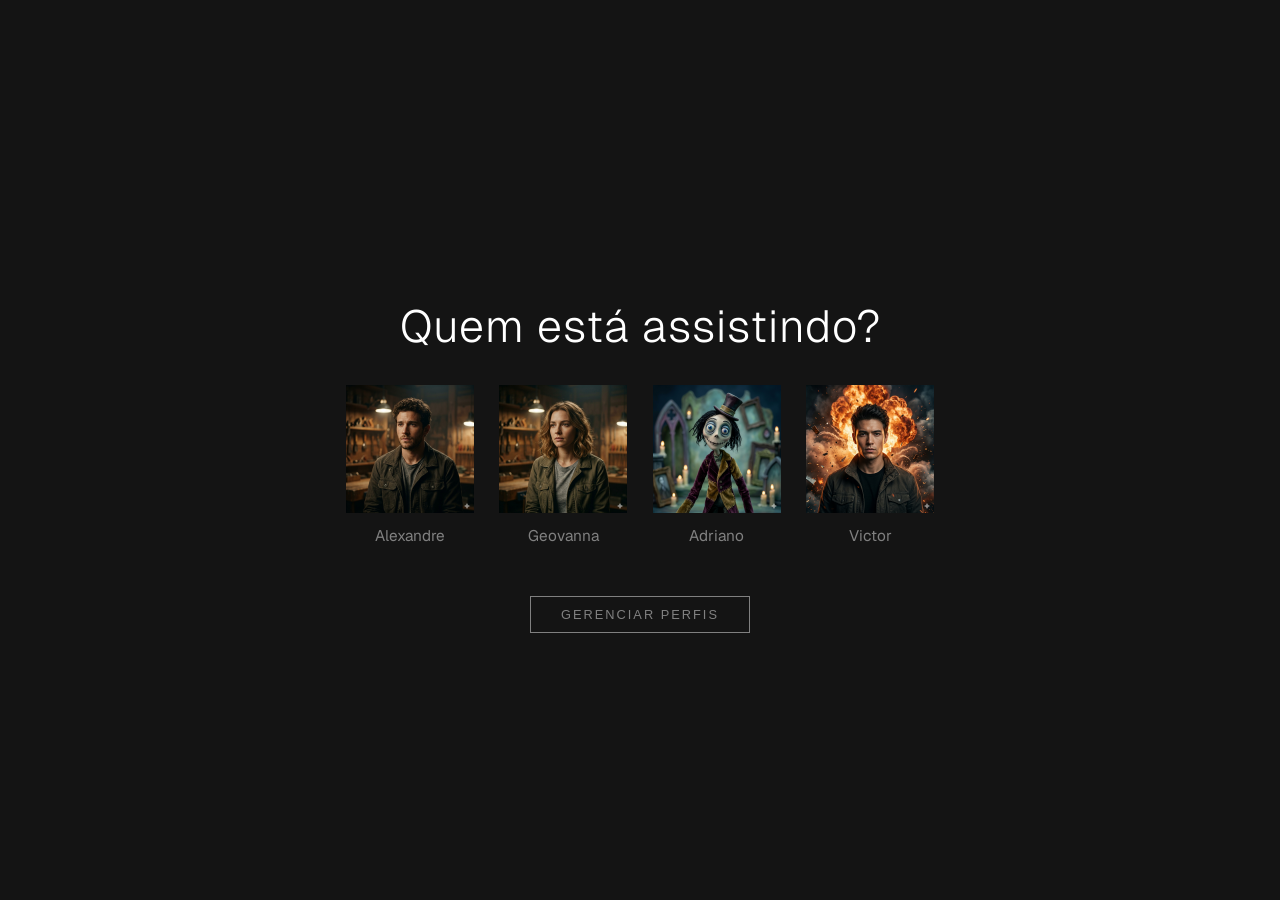
==== index.html @ 076a5b15 "Add files via upload" ====
<!doctype html>
<html lang="pt-BR">

<head>
    <meta charset="utf-8">
    <meta name="viewport" content="width=device-width,initial-scale=1">
    <title>Netflix</title>
    <link href="https://fonts.googleapis.com/css2?family=Geist:wght@100..900&display=swap" rel="stylesheet">
    <link rel="stylesheet" href="style.css">
</head>

<body>
    <main class="conteudo-principal">
        <h1>Quem está assistindo?</h1>
        <ul class="lista-perfis">
            <!-- perfil 1 -->
            <li class="item-perfil">
                <a href="catalogo/catalogo.html" class="perfil">
                    <figure class="avatar-container">
                        <span class="imagem-perfil tema-cris" aria-hidden="true">
                            <span class="icone-avatar">
                                <img src="assets/Perfil1.jpeg" alt="Perfil de Alexandre" width="128" height="128">
                            </span>
                        </span>
                        <figcaption class="nome-perfil">Alexandre</figcaption>
                    </figure>
                </a>
            </li>

            <!-- perfil 2 -->
            <li class="item-perfil">
                <a href="catalogo/catalogo.html" class="perfil">
                    <figure class="avatar-container">
                        <span class="imagem-perfil tema-cris" aria-hidden="true">
                            <span class="icone-avatar">
                                <img src="assets/Perfil2.png" alt="Perfil de Geo" width="128" height="128">
                            </span>
                        </span>
                        <figcaption class="nome-perfil">Geovanna</figcaption>
                    </figure>
                </a>
            </li>

            <!-- perfil 3 -->
            <li class="item-perfil">
                <a href="catalogo/catalogo.html" class="perfil">
                    <figure class="avatar-container">
                        <span class="imagem-perfil tema-cris" aria-hidden="true">
                            <span class="icone-avatar">
                                <img src="assets/Perfil3.png" alt="Perfil de Adriano" width="128" height="128">
                            </span>
                        </span>
                        <figcaption class="nome-perfil">Adriano</figcaption>
                    </figure>
                </a>
            </li>

            <!-- perfil 4 -->
            <li class="item-perfil">
                <a href="#" class="perfil">
                    <figure class="avatar-container">
                        <span class="imagem-perfil tema-cris" aria-hidden="true">
                            <span class="icone-avatar">
                                <img src="assets/Perfil4.png" alt="Perfil de Victor" width="128" height="128">
                            </span>
                        </span>
                        <figcaption class="nome-perfil">Victor</figcaption>
                    </figure>
                </a>
            </li>
        </ul>


        <section class="gerenciar">
            <button type="button" class="botao-gerenciar">Gerenciar perfis</button>
        </section>

    </main>

    <script src="js/index.js"></script>
</body>

</html>
---- style.css ----
body {
    background-color: #141414;
    color: #fff;
    margin: 0;
    display: flex;
    align-items: center;
    justify-content: center;
    height: 100vh;
    font-family: 'Geist', sans-serif;
}

.conteudo-principal {
    text-align: center;
    width: 100%;
    max-width: 1200px;
    padding: 20px;
}

h1 {
    font-size: 3.5vw;
    font-weight: 300;
    margin-bottom: 30px;
    letter-spacing: 1px;
}

.lista-perfis {
    display: flex;
    justify-content: center;
    flex-wrap: wrap;
    gap: 2vw;
    margin-bottom: 50px;
    list-style: none;
    padding: 0;
}

.item-perfil {
    width: 10vw;
    min-width: 120px;
    max-width: 200px;
}

.perfil {
    display: flex;
    flex-direction: column;
    align-items: center;
    text-decoration: none;
    color: inherit;
}

/* ---------- AVATAR ---------- */

.avatar-container {
    margin: 0;
    width: 100%;
    display: flex;
    flex-direction: column;
    align-items: center;
}

.icone-avatar {
    width: 100%;
    height: 100%;
}

.icone-avatar img {
    width: 100%;
    height: 100%;
    object-fit: cover;
    outline: 2px solid transparent;
    /* reserva espaço */
    transition: outline-color 0.3s;
}

/* ---------- NOME ---------- */

.nome-perfil {
    font-size: 1.2vw;
    margin-top: 8px;
    color: #808080;
    font-weight: 400;
    transition: color 0.3s;
}

/* ---------- HOVER UNIFICADO ---------- */

.perfil:hover img {
    outline-color: #fff;
}

.perfil:hover .nome-perfil {
    color: #fff;
}

/* ---------- GERENCIAR ---------- */

.gerenciar {
    margin-top: 20px;
}

.botao-gerenciar {
    background: transparent;
    border: 1px solid grey;
    color: grey;
    padding: 10px 30px;
    font-size: 1vw;
    text-transform: uppercase;
    letter-spacing: 2px;
    cursor: pointer;
    font-weight: 200;
    transition: all 0.3s;
}

.botao-gerenciar:hover {
    border-color: #e5e5e5;
    color: #e5e5e5;
}
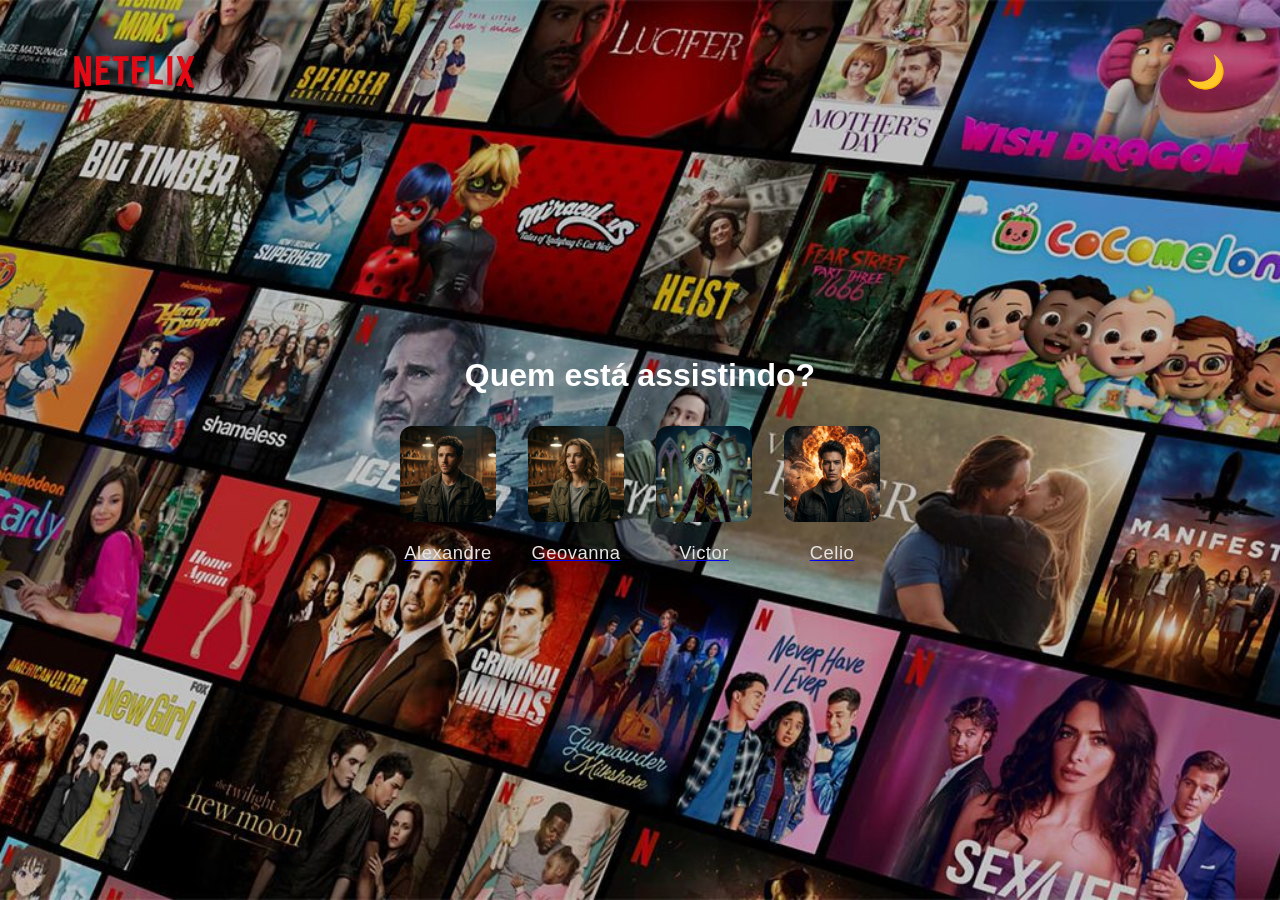
==== commit facbe676: "Add files via upload" ====
--- a/index.html
+++ b/index.html
@@ -1,83 +1,44 @@
-<!doctype html>
+<!DOCTYPE html>
 <html lang="pt-BR">
-
 <head>
-    <meta charset="utf-8">
-    <meta name="viewport" content="width=device-width,initial-scale=1">
+    <meta charset="UTF-8">
+    <meta name="viewport" content="width=device-width, initial-scale=1.0">
     <title>Netflix</title>
-    <link href="https://fonts.googleapis.com/css2?family=Geist:wght@100..900&display=swap" rel="stylesheet">
-    <link rel="stylesheet" href="style.css">
+    <link rel="icon" type="image/png" href="assets/logo_n.png">
+    <link rel="stylesheet" href="assets/style.css">
+        <link rel="stylesheet" href="assets/transition-video.css">
 </head>
-
-<body>
-    <main class="conteudo-principal">
+<body class="dark">
+    <header>
+        <img src="assets/logo.png" alt="Netflix Logo" class="logo">
+        <button id="theme-toggle" aria-label="Alternar tema">🌙</button>
+    </header>
+    <main>
         <h1>Quem está assistindo?</h1>
-        <ul class="lista-perfis">
-            <!-- perfil 1 -->
-            <li class="item-perfil">
-                <a href="catalogo/catalogo.html" class="perfil">
-                    <figure class="avatar-container">
-                        <span class="imagem-perfil tema-cris" aria-hidden="true">
-                            <span class="icone-avatar">
-                                <img src="assets/Perfil1.jpeg" alt="Perfil de Alexandre" width="128" height="128">
-                            </span>
-                        </span>
-                        <figcaption class="nome-perfil">Alexandre</figcaption>
-                    </figure>
-                </a>
-            </li>
-
-            <!-- perfil 2 -->
-            <li class="item-perfil">
-                <a href="catalogo/catalogo.html" class="perfil">
-                    <figure class="avatar-container">
-                        <span class="imagem-perfil tema-cris" aria-hidden="true">
-                            <span class="icone-avatar">
-                                <img src="assets/Perfil2.png" alt="Perfil de Geo" width="128" height="128">
-                            </span>
-                        </span>
-                        <figcaption class="nome-perfil">Geovanna</figcaption>
-                    </figure>
-                </a>
-            </li>
-
-            <!-- perfil 3 -->
-            <li class="item-perfil">
-                <a href="catalogo/catalogo.html" class="perfil">
-                    <figure class="avatar-container">
-                        <span class="imagem-perfil tema-cris" aria-hidden="true">
-                            <span class="icone-avatar">
-                                <img src="assets/Perfil3.png" alt="Perfil de Adriano" width="128" height="128">
-                            </span>
-                        </span>
-                        <figcaption class="nome-perfil">Adriano</figcaption>
-                    </figure>
-                </a>
-            </li>
-
-            <!-- perfil 4 -->
-            <li class="item-perfil">
-                <a href="#" class="perfil">
-                    <figure class="avatar-container">
-                        <span class="imagem-perfil tema-cris" aria-hidden="true">
-                            <span class="icone-avatar">
-                                <img src="assets/Perfil4.png" alt="Perfil de Victor" width="128" height="128">
-                            </span>
-                        </span>
-                        <figcaption class="nome-perfil">Victor</figcaption>
-                    </figure>
-                </a>
-            </li>
-        </ul>
-
-
-        <section class="gerenciar">
-            <button type="button" class="botao-gerenciar">Gerenciar perfis</button>
-        </section>
-
+        <div class="profiles">
+            <a class="profile" href="catalogo/catalogo.html?user=Carlos">
+                <img src="assets/01.png" alt="Perfil 1">
+                <span>Alexandre</span>
+            </a>
+            <a class="profile" href="catalogo/catalogo.html?user=Maria">
+                <img src="assets/02.png" alt="Perfil 2">
+                <span>Geovanna</span>
+            </a>
+            <a class="profile" href="catalogo/catalogo.html?user=Joao">
+                <img src="assets/03.png" alt="Perfil 3">
+                <span>Victor</span>
+            </a>
+            <a class="profile" href="catalogo/catalogo.html?user=Pedro">
+                <img src="assets/04.png" alt="Perfil 4">
+                <span>Celio</span>
+            </a>
+        </div>
     </main>
-
-    <script src="js/index.js"></script>
+        <!-- Container do vídeo de transição (inicialmente oculto) -->
+        <div id="transition-video-container" style="display:none">
+            <button id="skip-intro-btn">Pular introdução</button>
+            <video id="transition-video" src="assets/intro.mp4" preload="auto" playsinline></video>
+        </div>
+    <script src="assets/script.js"></script>
 </body>
-
-</html>+</html>
--- a/assets/style.css
+++ b/assets/style.css
@@ -0,0 +1,155 @@
+body {
+    margin: 0;
+    padding: 0;
+    min-height: 100vh;
+    display: flex;
+    flex-direction: column;
+    align-items: center;
+    justify-content: center;
+    background-color: #141414;
+    background-image: url('./black_back.png');
+    background-size: cover;
+    background-position: center;
+    background-repeat: no-repeat;
+    color: #fff;
+    font-family: Arial, Helvetica, sans-serif;
+    transition: background 0.3s, color 0.3s;
+    position: relative;
+    overflow: hidden;
+}
+
+@media (prefers-color-scheme: light) {
+    body {
+        background-color: #fff;
+        background-image: url('./write_back.jpg');
+    }
+}
+body.light {
+    background-color: #f5f5f5;
+    background-image: url('./write_back.jpg');
+    background-size: cover;
+    background-position: center;
+    background-repeat: no-repeat;
+    color: #222;
+}
+
+/* Removido body::before para não sobrescrever o background principal */
+
+header {
+    width: 100vw;
+    display: flex;
+    justify-content: space-between;
+    align-items: center;
+    padding: 24px 48px 0 48px;
+    box-sizing: border-box;
+    position: absolute;
+    top: 0;
+    left: 0;
+}
+
+.logo {
+    height: 96px;
+}
+
+#theme-toggle {
+    background: none;
+    border: none;
+    font-size: 2rem;
+    cursor: pointer;
+    color: inherit;
+    transition: color 0.3s;
+}
+
+main {
+    display: flex;
+    flex-direction: column;
+    align-items: center;
+    justify-content: center;
+    min-height: 100vh;
+}
+
+h1 {
+    margin-bottom: 32px;
+    font-size: 2rem;
+    font-weight: 600;
+}
+
+.profiles {
+    display: flex;
+    gap: 32px;
+}
+
+
+.profile {
+    display: flex;
+    flex-direction: column;
+    align-items: center;
+    background: none;
+    border-radius: 0;
+    padding: 0;
+    transition: background 0.3s, box-shadow 0.3s;
+    cursor: pointer;
+    box-shadow: none;
+}
+
+body.light .profile {
+    background: none;
+}
+
+
+.profile img {
+    width: 96px;
+    height: 96px;
+    border-radius: 12px;
+    object-fit: cover;
+    margin-bottom: 12px;
+    background: #fff;
+    box-sizing: border-box;
+    transition: box-shadow 0.3s, border 0.3s;
+}
+
+.profile:hover img {
+    box-shadow: 0 0 0 4px #fff, 0 2px 8px rgba(0,0,0,0.3);
+    border-radius: 12px;
+}
+
+
+/* Nomes dos perfis estilizados como links elegantes */
+.profile span, .profile a {
+    color: #e5e5e5;
+    text-decoration: none;
+    font-size: 1.15rem;
+    font-weight: 500;
+    letter-spacing: 0.5px;
+    transition: color 0.2s, text-shadow 0.2s;
+    display: block;
+    margin-top: 0.5rem;
+    text-align: center;
+}
+
+.profile a:visited {
+    color: #e5e5e5;
+}
+
+.profile a:hover, .profile a:focus {
+    color: #ff2a2a;
+    text-shadow: 0 2px 8px #000a;
+}
+
+.profile a,
+.profile a:visited,
+.profile a:hover,
+.profile a:focus,
+.profile a:active {
+     text-decoration: none !important;
+}
+
+@media (max-width: 700px) {
+    .profiles {
+        flex-direction: column;
+        gap: 20px;
+    }
+    header {
+        padding: 16px 16px 0 16px;
+    }
+}
--- a/assets/transition-video.css
+++ b/assets/transition-video.css
@@ -0,0 +1,41 @@
+/* Estilo para o vídeo de transição em tela cheia */
+#transition-video-container {
+  position: fixed;
+  top: 0;
+  left: 0;
+  width: 100vw;
+  height: 100vh;
+  background: #000;
+  z-index: 9999;
+  display: flex;
+  align-items: center;
+  justify-content: center;
+  opacity: 1;
+  transition: opacity 0.7s;
+}
+#transition-video-container.hide {
+  opacity: 0;
+  pointer-events: none;
+}
+#transition-video-container video {
+  width: 100vw;
+  height: 100vh;
+  object-fit: cover;
+}
+#skip-intro-btn {
+  position: absolute;
+  top: 40px;
+  right: 60px;
+  z-index: 10000;
+  background: rgba(0,0,0,0.7);
+  color: #fff;
+  border: none;
+  border-radius: 4px;
+  padding: 12px 24px;
+  font-size: 1.1rem;
+  cursor: pointer;
+  transition: background 0.2s;
+}
+#skip-intro-btn:hover {
+  background: rgba(0,0,0,0.9);
+}
